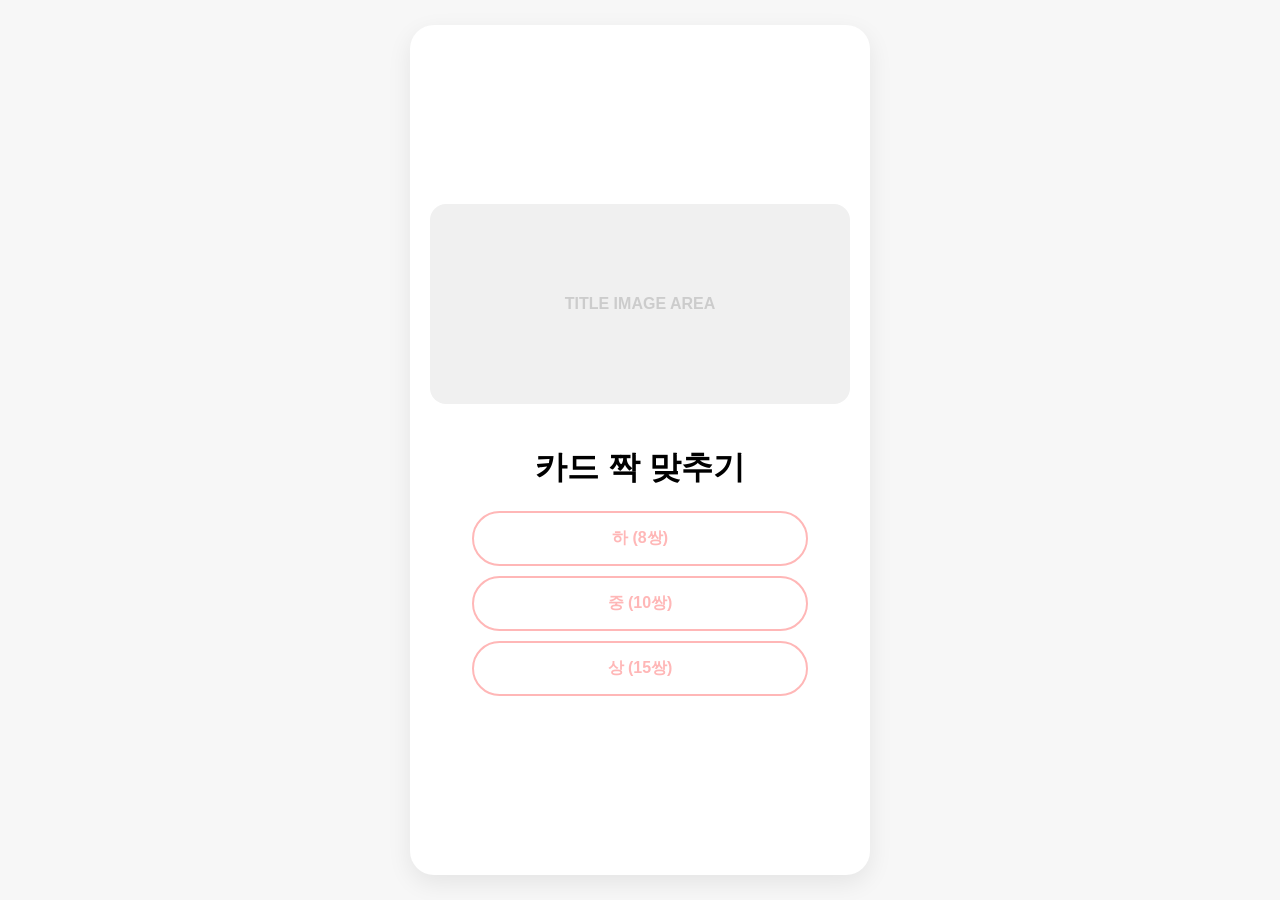
==== card-match/index.html @ d304b66b "card/match 추가" ====
<!DOCTYPE html>
<html lang="ko">
<head>
    <meta charset="UTF-8">
    <meta name="viewport" content="width=device-width, initial-scale=1.0">
    <title>고양이 카드 맞추기</title>
    <link rel="stylesheet" href="style.css">
</head>
<body>
    <div id="game">
      <div id="start-screen" class="screen">
    <div class="title-image-area">
        <span>TITLE IMAGE AREA</span>
    </div>
    <h1 class="game-title">카드 짝 맞추기</h1>
    <div class="difficulty-group">
        <button class="menu-btn difficulty-btn" onclick="loadingGame(8)">하 (8쌍)</button>
        <button class="menu-btn difficulty-btn" onclick="loadingGame(10)">중 (10쌍)</button>
        <button class="menu-btn difficulty-btn" onclick="loadingGame(15)">상 (15쌍)</button>
    </div>
</div>

        <div id="game-screen" class="screen hidden">
            <div id="game-board" class="grid-container"></div>
            <div id="timer-wrapper">
                <span id="timer-label">Play Time : </span>
                <span id="timer-count">0</span>초
            </div>
            <div id="start-overlay" class="hidden">START!</div>
        </div>

        <div id="end-screen" class="screen hidden">
            <div class="end-content">
                <h2>🎉 미션 성공!</h2>
                <p id="final-message">수고하셨습니다.<br>playtime : 0초</p>
                <div class="button-group">
                    <button class="menu-btn secondary" onclick="loadingGame()">다시 하기</button>
                    <button class="menu-btn outline" onclick="goToHome()">시작으로</button>
                </div>
            </div>
        </div>
    </div>
    <script src="script.js"></script>
</body>
</html>
---- card-match/style.css ----
/* 기본 레이아웃 */
body {
    margin: 0; padding: 0; background-color: #f7f7f7;
    display: flex; justify-content: center; align-items: center;
    min-height: 100vh; font-family: 'Pretendard', sans-serif;
}

#game {
    position: relative; width: 100%; max-width: 420px; height: 90vh;
    background: #ffffff; border-radius: 24px; padding: 20px;
    box-shadow: 0 8px 24px rgba(0, 0, 0, 0.08);
    display: flex; flex-direction: column; align-items: center;
    overflow: hidden;
}

.screen { width: 100%; height: 100%; display: flex; flex-direction: column; align-items: center; justify-content: center; }
.hidden { display: none !important; }

/* 1. 시작 화면 관련 */
.title-image-area {
    width: 100%; height: 200px; background: #f0f0f0; border-radius: 16px;
    display: flex; align-items: center; justify-content: center; color: #ccc; font-weight: bold; margin-bottom: 20px;
}

/* 2. 그리드 설정: 행(rows) 개수를 지정하지 않는 것이 핵심! */
.grid-container {
    display: grid;
    /* 5열 고정, 각 열의 너비는 동일하게 */
    grid-template-columns: repeat(5, 1fr); 
    /* 행(rows)을 쓰지 않으면 데이터 양에 따라 자동으로 줄바꿈됩니다 */
    gap: 8px; 
    width: 100%; 
    margin-top: 10px;
    padding-bottom: 20px;
}

#timer-wrapper { margin-top: 20px; font-size: 1.2rem; font-weight: bold; color: #555; }
#timer-count { color: #ffb7b7; font-size: 1.5rem; }

/* START! 중앙 메시지 */
#start-overlay {
    position: absolute; top: 50%; left: 50%; transform: translate(-50%, -50%);
    font-size: 4rem; font-weight: 900; color: #ffb7b7; z-index: 100;
    text-shadow: 2px 2px 10px rgba(0,0,0,0.1); pointer-events: none;
}

/* 3. 종료 화면 */
.end-content { text-align: center; }
#final-message { font-size: 1.2rem; line-height: 1.6; margin: 20px 0; color: #444; }
.button-group { display: flex; flex-direction: column; gap: 10px; width: 200px; }

/* 1. 카드 디자인: 세로 비율을 일정하게 유지 */
.card {
    position: relative;
    perspective: 1000px;
    cursor: pointer;
    aspect-ratio: 3 / 4; /* 가로 3 : 세로 4 비율 고정 */
}

.card-inner { position: relative; width: 100%; height: 100%; transition: transform 0.6s; transform-style: preserve-3d; }
.card.flipped .card-inner { transform: rotateY(180deg); }
.card-face { position: absolute; width: 100%; height: 100%; backface-visibility: hidden; border-radius: 8px; display: flex; justify-content: center; align-items: center; }
.card-front { background-color: #ffe0e0; }
.card-back { background-color: #fff; transform: rotateY(180deg); border: 2px solid #ffe0e0; font-size: 1.2rem; }
.card.matched { visibility: hidden; }

/* 버튼 스타일 */
.menu-btn { padding: 15px; border-radius: 50px; border: none; font-weight: bold; cursor: pointer; transition: 0.2s; font-size: 1rem; }
.primary { background: #ffb7b7; color: white; width: 80%; }
.secondary { background: #ffb7b7; color: white; }
.outline { background: #fff; border: 2px solid #ffb7b7; color: #ffb7b7; }
.menu-btn:active { transform: scale(0.95); }

/* 난이도 버튼 그룹 */
.difficulty-group {
    display: flex;
    flex-direction: column;
    gap: 10px;
    width: 80%;
}

.difficulty-btn {
    background: #fff;
    border: 2px solid #ffb7b7;
    color: #ffb7b7;
}

.difficulty-btn:hover {
    background: #ffb7b7;
    color: #fff;
}

/* 3. 스크롤 설정: 카드가 많아져서 화면을 넘어가면 스크롤바 생성 */
#game-screen {
    width: 100%;
    height: 100%;
    overflow-y: auto; /* 세로 스크롤 허용 */
    display: flex;
    flex-direction: column;
    align-items: center;
}
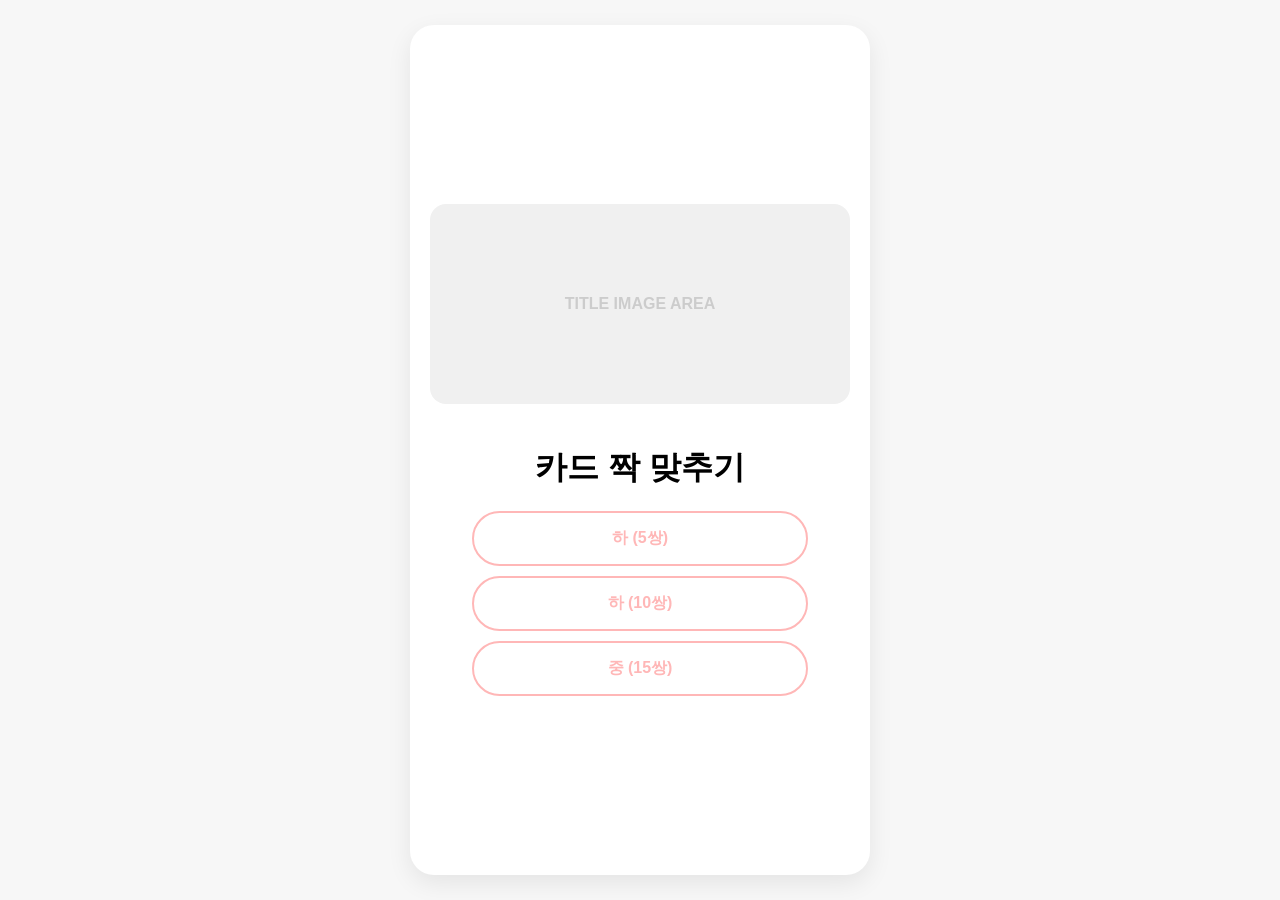
==== commit 8c013edf: "난이도와 카드 추가" ====
--- a/card-match/index.html
+++ b/card-match/index.html
@@ -14,9 +14,9 @@
     </div>
     <h1 class="game-title">카드 짝 맞추기</h1>
     <div class="difficulty-group">
-        <button class="menu-btn difficulty-btn" onclick="loadingGame(8)">하 (8쌍)</button>
-        <button class="menu-btn difficulty-btn" onclick="loadingGame(10)">중 (10쌍)</button>
-        <button class="menu-btn difficulty-btn" onclick="loadingGame(15)">상 (15쌍)</button>
+        <button class="menu-btn difficulty-btn" onclick="loadingGame(5)">하 (5쌍)</button>
+        <button class="menu-btn difficulty-btn" onclick="loadingGame(10)">하 (10쌍)</button>
+        <button class="menu-btn difficulty-btn" onclick="loadingGame(15)">중 (15쌍)</button>
     </div>
 </div>
 
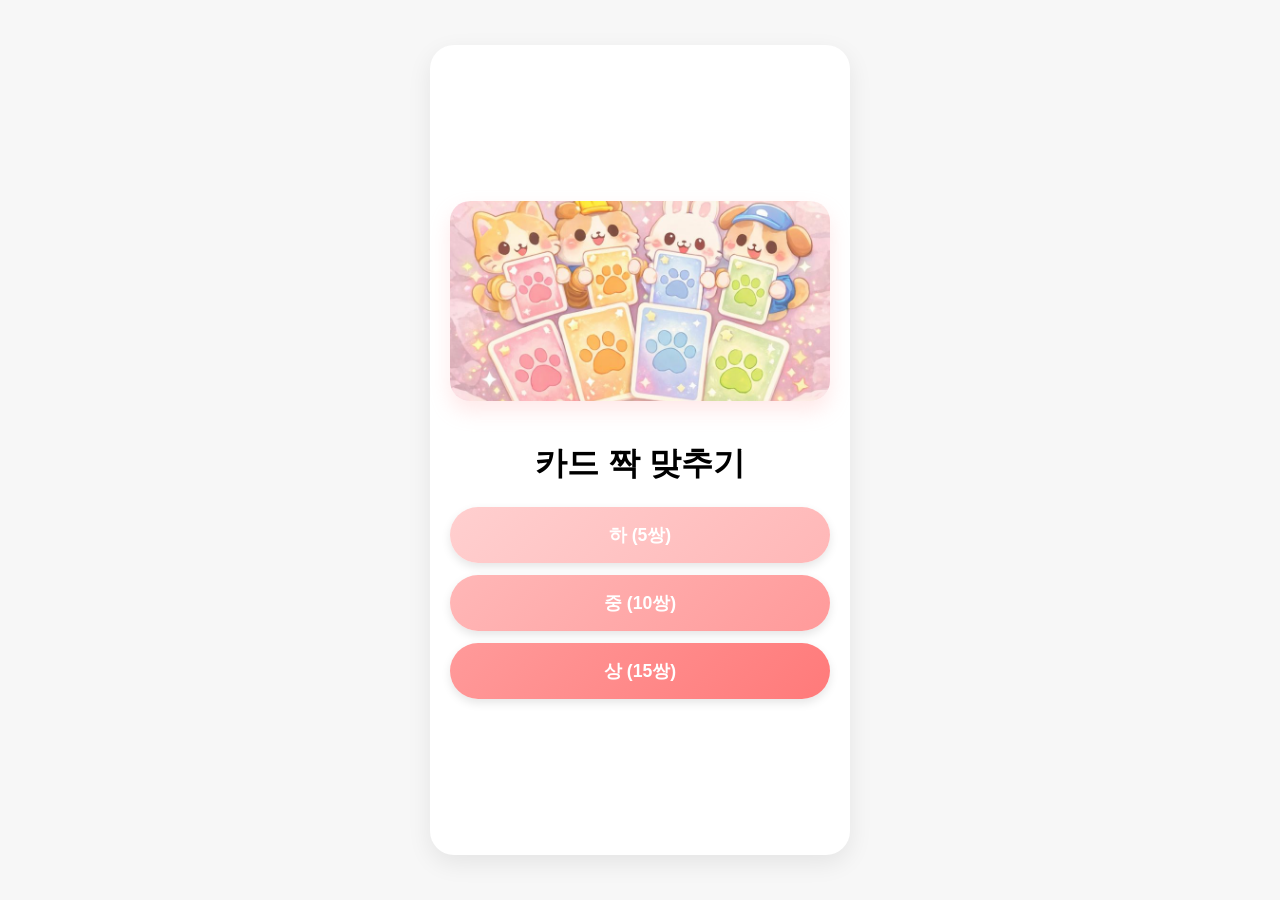
==== commit e681b8ea: "타이틀 추가" ====
--- a/card-match/index.html
+++ b/card-match/index.html
@@ -8,24 +8,24 @@
 </head>
 <body>
     <div id="game">
-      <div id="start-screen" class="screen">
-    <div class="title-image-area">
-        <span>TITLE IMAGE AREA</span>
-    </div>
-    <h1 class="game-title">카드 짝 맞추기</h1>
-    <div class="difficulty-group">
-        <button class="menu-btn difficulty-btn" onclick="loadingGame(5)">하 (5쌍)</button>
-        <button class="menu-btn difficulty-btn" onclick="loadingGame(10)">하 (10쌍)</button>
-        <button class="menu-btn difficulty-btn" onclick="loadingGame(15)">중 (15쌍)</button>
-    </div>
-</div>
+        <div id="start-screen" class="screen">
+            <div class="title-image-area">
+                <img src="image/title.jpeg" alt="게임 타이틀" class="title-img">
+            </div>
+            <h1 class="game-title">카드 짝 맞추기</h1>
+            <div class="difficulty-group">
+                <button class="menu-btn diff-btn easy" onclick="loadingGame(5)">하 (5쌍)</button>
+                <button class="menu-btn diff-btn normal" onclick="loadingGame(10)">중 (10쌍)</button>
+                <button class="menu-btn diff-btn hard" onclick="loadingGame(15)">상 (15쌍)</button>
+            </div>
+        </div>
 
         <div id="game-screen" class="screen hidden">
-            <div id="game-board" class="grid-container"></div>
             <div id="timer-wrapper">
                 <span id="timer-label">Play Time : </span>
                 <span id="timer-count">0</span>초
             </div>
+            <div id="game-board" class="grid-container"></div>
             <div id="start-overlay" class="hidden">START!</div>
         </div>
 
@@ -34,12 +34,11 @@
                 <h2>🎉 미션 성공!</h2>
                 <p id="final-message">수고하셨습니다.<br>playtime : 0초</p>
                 <div class="button-group">
-                    <button class="menu-btn secondary" onclick="loadingGame()">다시 하기</button>
+                    <button class="menu-btn secondary" onclick="restartGame()">다시 하기</button>
                     <button class="menu-btn outline" onclick="goToHome()">시작으로</button>
                 </div>
             </div>
         </div>
-    </div>
-    <script src="script.js"></script>
+    </div> <script src="script.js"></script>
 </body>
 </html>
--- a/card-match/style.css
+++ b/card-match/style.css
@@ -1,101 +1,130 @@
-/* 기본 레이아웃 */
+/* 기본 배경 */
 body {
     margin: 0; padding: 0; background-color: #f7f7f7;
     display: flex; justify-content: center; align-items: center;
     min-height: 100vh; font-family: 'Pretendard', sans-serif;
 }
 
+/* 게임기 본체 틀 */
 #game {
-    position: relative; width: 100%; max-width: 420px; height: 90vh;
-    background: #ffffff; border-radius: 24px; padding: 20px;
+    position: relative;
+    width: 100%;
+    max-width: 420px;
+    height: 90vh;
+    background: #ffffff;
+    border-radius: 24px;
     box-shadow: 0 8px 24px rgba(0, 0, 0, 0.08);
-    display: flex; flex-direction: column; align-items: center;
-    overflow: hidden;
+    display: flex;
+    flex-direction: column;
+    overflow: hidden; /* 내부 요소가 넘치면 자름 */
 }
 
-.screen { width: 100%; height: 100%; display: flex; flex-direction: column; align-items: center; justify-content: center; }
+/* 모든 화면 공통: 기본적으로 중앙 정렬 */
+.screen {
+    width: 100%;
+    height: 100%;
+    display: flex;
+    flex-direction: column;
+    align-items: center;
+    justify-content: center; /* 시작/종료 화면을 위해 중앙 정렬 기본값 */
+    padding: 20px;
+    box-sizing: border-box;
+}
+
 .hidden { display: none !important; }
 
-/* 1. 시작 화면 관련 */
+/* 1. 시작 화면 특화 */
 .title-image-area {
-    width: 100%; height: 200px; background: #f0f0f0; border-radius: 16px;
-    display: flex; align-items: center; justify-content: center; color: #ccc; font-weight: bold; margin-bottom: 20px;
+    width: 100%;
+    height: 200px;
+    border-radius: 20px;
+    overflow: hidden;
+    margin-bottom: 20px;
+    box-shadow: 0 10px 20px rgba(255, 183, 183, 0.3);
+}
+.title-img { width: 100%; height: 100%; object-fit: cover; }
+
+.difficulty-group {
+    display: flex;
+    flex-direction: column;
+    gap: 12px;
+    width: 100%;
 }
 
-/* 2. 그리드 설정: 행(rows) 개수를 지정하지 않는 것이 핵심! */
+/* 버튼 디자인: 그라데이션 적용 */
+.menu-btn.diff-btn {
+    padding: 16px;
+    border-radius: 50px;
+    border: none;
+    font-size: 1.1rem;
+    font-weight: 800;
+    color: white;
+    cursor: pointer;
+    box-shadow: 0 4px 10px rgba(0, 0, 0, 0.1);
+}
+.easy { background: linear-gradient(135deg, #ffcfcf 0%, #ffb7b7 100%); }
+.normal { background: linear-gradient(135deg, #ffb7b7 0%, #ff9a9a 100%); }
+.hard { background: linear-gradient(135deg, #ff9a9a 0%, #ff7a7a 100%); }
+
+/* 2. 게임 화면 특화: 스크롤이 필요하므로 상단 정렬로 변경 */
+#game-screen {
+    justify-content: flex-start; /* 상단부터 정렬 */
+    overflow-y: auto;
+}
+#game-screen::-webkit-scrollbar { width: 4px; }
+#game-screen::-webkit-scrollbar-thumb { background: #ffb7b7; border-radius: 10px; }
+
+#timer-wrapper {
+    position: sticky; top: 0; background: white;
+    width: 100%; padding: 15px 0; text-align: center;
+    font-weight: bold; z-index: 10;
+}
+#timer-count { color: #ffb7b7; font-size: 1.5rem; }
+
 .grid-container {
     display: grid;
-    /* 5열 고정, 각 열의 너비는 동일하게 */
-    grid-template-columns: repeat(5, 1fr); 
-    /* 행(rows)을 쓰지 않으면 데이터 양에 따라 자동으로 줄바꿈됩니다 */
-    gap: 8px; 
-    width: 100%; 
-    margin-top: 10px;
-    padding-bottom: 20px;
+    grid-template-columns: repeat(5, 1fr);
+    gap: 8px; width: 100%; padding-bottom: 30px;
+    margin: auto 0; /* 카드가 적을 땐 중앙으로 보냄 */
 }
 
-#timer-wrapper { margin-top: 20px; font-size: 1.2rem; font-weight: bold; color: #555; }
-#timer-count { color: #ffb7b7; font-size: 1.5rem; }
-
-/* START! 중앙 메시지 */
-#start-overlay {
-    position: absolute; top: 50%; left: 50%; transform: translate(-50%, -50%);
-    font-size: 4rem; font-weight: 900; color: #ffb7b7; z-index: 100;
-    text-shadow: 2px 2px 10px rgba(0,0,0,0.1); pointer-events: none;
-}
-
-/* 3. 종료 화면 */
-.end-content { text-align: center; }
-#final-message { font-size: 1.2rem; line-height: 1.6; margin: 20px 0; color: #444; }
-.button-group { display: flex; flex-direction: column; gap: 10px; width: 200px; }
-
-/* 1. 카드 디자인: 세로 비율을 일정하게 유지 */
-.card {
-    position: relative;
-    perspective: 1000px;
-    cursor: pointer;
-    aspect-ratio: 3 / 4; /* 가로 3 : 세로 4 비율 고정 */
-}
-
+/* 카드 및 기타 (기존 동일) */
+.card { position: relative; perspective: 1000px; aspect-ratio: 3 / 4; }
 .card-inner { position: relative; width: 100%; height: 100%; transition: transform 0.6s; transform-style: preserve-3d; }
 .card.flipped .card-inner { transform: rotateY(180deg); }
 .card-face { position: absolute; width: 100%; height: 100%; backface-visibility: hidden; border-radius: 8px; display: flex; justify-content: center; align-items: center; }
 .card-front { background-color: #ffe0e0; }
-.card-back { background-color: #fff; transform: rotateY(180deg); border: 2px solid #ffe0e0; font-size: 1.2rem; }
-.card.matched { visibility: hidden; }
+.card-back { background-color: #fff; transform: rotateY(180deg); border: 2px solid #ffb7b7; }
+.card-back img { width: 85%; height: 85%; object-fit: contain; }
+.card.matched { visibility: hidden; opacity: 0; transition: 0.6s; }
 
-/* 버튼 스타일 */
-.menu-btn { padding: 15px; border-radius: 50px; border: none; font-weight: bold; cursor: pointer; transition: 0.2s; font-size: 1rem; }
-.primary { background: #ffb7b7; color: white; width: 80%; }
-.secondary { background: #ffb7b7; color: white; }
-.outline { background: #fff; border: 2px solid #ffb7b7; color: #ffb7b7; }
-.menu-btn:active { transform: scale(0.95); }
-
-/* 난이도 버튼 그룹 */
-.difficulty-group {
-    display: flex;
-    flex-direction: column;
-    gap: 10px;
-    width: 80%;
+/* START! 중앙 메시지 (가독성 강화 버전) */
+#start-overlay {
+    position: absolute;
+    top: 50%;
+    left: 50%;
+    transform: translate(-50%, -50%);
+    font-size: 5rem; /* 글씨도 좀 더 키움 */
+    font-weight: 900;
+    
+    /* 핵심: 색상을 진한 붉은색으로 변경 */
+    color: #e63946; 
+    
+    /* 흰색 테두리와 진한 그림자로 입체감 빡! */
+    text-shadow: 
+        3px 3px 0px #ffffff, 
+        6px 6px 15px rgba(0,0,0,0.3);
+        
+    z-index: 100;
+    pointer-events: none;
+    white-space: nowrap; /* 줄바꿈 방지 */
+    
+    /* 펑! 하고 나타나는 애니메이션 추가 (선택사항) */
+    animation: popIn 0.4s cubic-bezier(0.175, 0.885, 0.32, 1.275);
 }
 
-.difficulty-btn {
-    background: #fff;
-    border: 2px solid #ffb7b7;
-    color: #ffb7b7;
-}
-
-.difficulty-btn:hover {
-    background: #ffb7b7;
-    color: #fff;
-}
-
-/* 3. 스크롤 설정: 카드가 많아져서 화면을 넘어가면 스크롤바 생성 */
-#game-screen {
-    width: 100%;
-    height: 100%;
-    overflow-y: auto; /* 세로 스크롤 허용 */
-    display: flex;
-    flex-direction: column;
-    align-items: center;
+/* 팝업 애니메이션 */
+@keyframes popIn {
+    0% { transform: translate(-50%, -50%) scale(0.5); opacity: 0; }
+    100% { transform: translate(-50%, -50%) scale(1); opacity: 1; }
 }
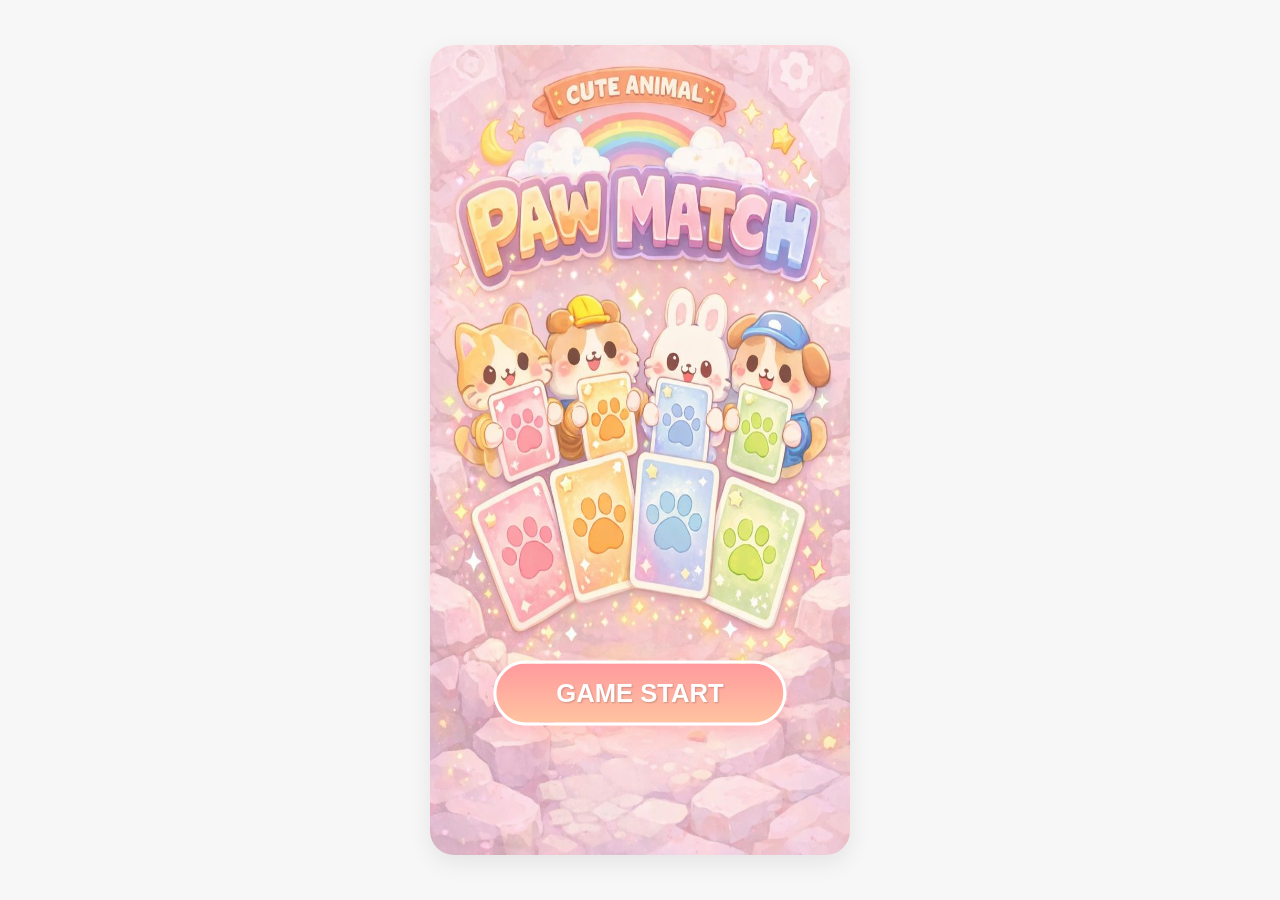
==== commit d5fd903c: "title,start 부분 변경" ====
--- a/card-match/index.html
+++ b/card-match/index.html
@@ -8,16 +8,11 @@
 </head>
 <body>
     <div id="game">
-        <div id="start-screen" class="screen">
-            <div class="title-image-area">
-                <img src="image/title.jpeg" alt="게임 타이틀" class="title-img">
-            </div>
-            <h1 class="game-title">카드 짝 맞추기</h1>
-            <div class="difficulty-group">
-                <button class="menu-btn diff-btn easy" onclick="loadingGame(5)">하 (5쌍)</button>
-                <button class="menu-btn diff-btn normal" onclick="loadingGame(10)">중 (10쌍)</button>
-                <button class="menu-btn diff-btn hard" onclick="loadingGame(15)">상 (15쌍)</button>
-            </div>
+       <div id="start-screen" class="screen start-bg"> 
+    
+            <button class="menu-btn start-btn" onclick="startGameRandom()">
+                GAME START
+            </button>
         </div>
 
         <div id="game-screen" class="screen hidden">
--- a/card-match/style.css
+++ b/card-match/style.css
@@ -5,7 +5,7 @@
     min-height: 100vh; font-family: 'Pretendard', sans-serif;
 }
 
-/* 게임기 본체 틀 */
+/* 게임기 본체 틀 
 #game {
     position: relative;
     width: 100%;
@@ -16,18 +16,60 @@
     box-shadow: 0 8px 24px rgba(0, 0, 0, 0.08);
     display: flex;
     flex-direction: column;
-    overflow: hidden; /* 내부 요소가 넘치면 자름 */
-}
-
-/* 모든 화면 공통: 기본적으로 중앙 정렬 */
+    overflow: hidden;
+    
+}*/
+
+/* 1. 게임기 본체: 패딩 제거! (이미지를 꽉 채우기 위해) */
+#game0 {
+    position: relative;
+    width: 100%;
+    max-width: 420px;
+    height: 90vh;
+    background: #ffffff;
+    border-radius: 24px;
+    box-shadow: 0 8px 24px rgba(0, 0, 0, 0.08);
+    display: flex;
+    flex-direction: column;
+    overflow: hidden; 
+ 
+}
+
+#game {
+    position: relative;
+    width: 100%;
+    max-width: 420px;
+    height: 90vh;
+    background: #ffffff;
+    border-radius: 24px;
+    box-shadow: 0 8px 24px rgba(0, 0, 0, 0.08);
+    display: flex;
+    flex-direction: column;
+    overflow: hidden;
+    padding: 0; /* <--- 중요! 패딩 0으로 설정 */
+}
+
+/* 모든 화면 공통: 기본적으로 중앙 정렬
 .screen {
     width: 100%;
     height: 100%;
     display: flex;
     flex-direction: column;
     align-items: center;
-    justify-content: center; /* 시작/종료 화면을 위해 중앙 정렬 기본값 */
+    justify-content: center; 
     padding: 20px;
+    box-sizing: border-box;
+} */
+
+/* 2. 화면 공통: 여기서 패딩을 줍니다 */
+.screen {
+    width: 100%;
+    height: 100%;
+    display: flex;
+    flex-direction: column;
+    align-items: center;
+    justify-content: center;
+    padding: 20px; /* <-- 패딩을 여기로 이동 */
     box-sizing: border-box;
 }
 
@@ -42,7 +84,18 @@
     margin-bottom: 20px;
     box-shadow: 0 10px 20px rgba(255, 183, 183, 0.3);
 }
-.title-img { width: 100%; height: 100%; object-fit: cover; }
+.title-img {
+    width: 100%;
+    height: 100%;
+    
+    /* 핵심 변경! cover -> contain */
+    /* cover: 박스를 꽉 채움 (잘릴 수 있음) */
+    /* contain: 비율 유지하며 다 보여줌 (여백 생길 수 있음) */
+    object-fit: contain; 
+    
+    /* 이미지가 작아서 여백이 생길 경우 중앙에 오도록 설정 */
+    object-position: center;
+}
 
 .difficulty-group {
     display: flex;
@@ -99,32 +152,155 @@
 .card.matched { visibility: hidden; opacity: 0; transition: 0.6s; }
 
 /* START! 중앙 메시지 (가독성 강화 버전) */
+/* START! 중앙 메시지 (몽글몽글 핑크 버전) */
 #start-overlay {
     position: absolute;
     top: 50%;
     left: 50%;
     transform: translate(-50%, -50%);
-    font-size: 5rem; /* 글씨도 좀 더 키움 */
+    
+    font-size: 5.5rem; /* 글씨 크기 살짝 키움 */
     font-weight: 900;
     
-    /* 핵심: 색상을 진한 붉은색으로 변경 */
-    color: #e63946; 
-    
-    /* 흰색 테두리와 진한 그림자로 입체감 빡! */
+    /* 핵심 스타일: 흰색 글씨 + 도톰한 핑크 테두리 + 은은한 광채 */
+    color: #ffffff; /* 글씨는 깨끗한 흰색 */
+    
+    /* 도톰한 핑크색 테두리 (스티커 느낌) */
+    -webkit-text-stroke: 4px #ff9a9e; 
+    
+    /* 핑크색으로 부드럽게 퍼지는 빛 효과 */
     text-shadow: 
-        3px 3px 0px #ffffff, 
-        6px 6px 15px rgba(0,0,0,0.3);
+        0 0 20px rgba(255, 154, 158, 0.6),
+        0 0 40px rgba(255, 154, 158, 0.3);
         
     z-index: 100;
     pointer-events: none;
-    white-space: nowrap; /* 줄바꿈 방지 */
-    
-    /* 펑! 하고 나타나는 애니메이션 추가 (선택사항) */
-    animation: popIn 0.4s cubic-bezier(0.175, 0.885, 0.32, 1.275);
-}
-
-/* 팝업 애니메이션 */
+    white-space: nowrap;
+    
+    /* 쫀득하게 튀어나오는 애니메이션 */
+    animation: popIn 0.6s cubic-bezier(0.34, 1.56, 0.64, 1);
+}
+
 @keyframes popIn {
     0% { transform: translate(-50%, -50%) scale(0.5); opacity: 0; }
-    100% { transform: translate(-50%, -50%) scale(1); opacity: 1; }
+    60% { transform: translate(-50%, -50%) scale(1.1); opacity: 1; } /* 살짝 커졌다가 */
+    100% { transform: translate(-50%, -50%) scale(1); opacity: 1; } /* 제자리로 */
+}
+
+
+.start-bg0 {
+    /* 기존 100% 꽉 채우기 대신 여백을 줍니다 */
+    width: calc(100% - 40px) !important; /* 좌우 20px씩 여백 */
+    height: calc(100% - 40px) !important; /* 위아래 20px씩 여백 */
+    margin: 20px; /* 바깥 여백 */
+    
+    /* 이미지 모서리를 둥글게 깎아서 부드럽게 */
+    border-radius: 24px;
+    
+    /* 배경 이미지 설정 */
+    background-image: url('image/title.jpeg');
+    background-size: cover; /* 여전히 꽉 채우지만, 액자 안에서만 채움 */
+    background-position: center;
+    background-repeat: no-repeat;
+    
+    /* 액자가 붕 떠 보이게 그림자 추가 (선택사항) */
+    box-shadow: 0 10px 25px rgba(0, 0, 0, 0.15);
+}
+
+.start-bg {
+    width: 100%;
+    height: 100%;
+    
+    /* 보내주신 이미지를 배경으로 설정 */
+    background-image: url('image/title.jpeg'); /* 파일명 정확히 확인! */
+    
+    /* 핵심: 가로 세로를 100%로 강제해서 박스에 딱 맞게 늘림 */
+    background-size: 100% 100%; 
+    background-position: center;
+    background-repeat: no-repeat;
+    
+    /* 내부 정렬 설정 */
+    display: flex;
+    flex-direction: column;
+    align-items: center;
+    justify-content: flex-end; /* 버튼을 아래쪽으로 밀어줌 */
+}
+
+/* 2. 타이틀 글씨: 배경이 밝아졌으니 글씨를 진하게 + 흰색 테두리 */
+.main-title {
+    font-size: 2.8rem;
+    margin-bottom: 40px;
+    
+    /* 글씨 색상을 다시 진한 색(또는 핫핑크)으로 변경 */
+    color: #e63946; /* 빨간맛 핑크 (아까 START 색상과 통일) */
+    
+    /* 배경이 화려해도 글씨가 잘 보이게 '흰색 테두리'를 빡! 줍니다 */
+    text-shadow: 
+        3px 3px 0px #ffffff, 
+        0px 0px 8px rgba(255, 255, 255, 0.8);
+        
+    font-weight: 900;
+}
+
+/* --- 화면별 개별 설정 --- */
+
+/* 1. 시작 화면 (배경 이미지 & 버튼 기준점) */
+#start-screen {
+    position: relative; /* 자식인 버튼(absolute)의 기준점이 됨 */
+    /* 나머지 배경 관련 설정은 .start-bg 클래스에 있습니다 */
+}
+
+/* 2. 게임 화면 & 종료 화면 (흰색 배경 & 여백 복구) */
+/* 아까 #game에서 padding: 0을 했기 때문에, 여기서 다시 padding을 줘야 함 */
+#game-screen, #end-screen {
+    width: 100%;
+    height: 100%;
+    background-color: #ffffff; /* 흰색 배경 */
+    padding: 20px; /* 내부 여백 확보 */
+    box-sizing: border-box; /* 패딩 줬을 때 박스 커짐 방지 */
+}
+
+/* GAME START 버튼: 배경과 어울리는 몽환적인 핑크 스타일 */
+.start-btn {
+    position: absolute;
+    top: 80%;
+    left: 50%;
+    transform: translate(-50%, -50%);
+    
+    padding: 15px 60px; /* 좌우 여백을 좀 더 넓게 */
+    font-size: 1.6rem;
+    font-weight: 900;
+    
+    /* 핵심: 흰색 배경 대신 부드러운 핑크 그라데이션 적용 */
+    background: linear-gradient(180deg, #ff9a9e 0%, #ffc3a0 100%);
+    
+    /* 글씨는 깔끔하게 흰색 + 그림자 */
+    color: #ffffff;
+    text-shadow: 1px 1px 2px rgba(0, 0, 0, 0.2);
+    
+    /* 테두리를 흰색으로 줘서 스티커처럼 보이게 */
+    border: 3px solid #ffffff;
+    border-radius: 50px;
+    
+    /* 그림자도 핑크색으로 은은하게 퍼지게 */
+    box-shadow: 0 10px 20px rgba(255, 154, 158, 0.5);
+    
+    cursor: pointer;
+    white-space: nowrap;
+    
+    /* 둥실둥실 떠있는 애니메이션 */
+    animation: float 2s infinite ease-in-out;
+}
+
+/* 호버 효과: 밝아지면서 살짝 커짐 */
+.start-btn:hover {
+    background: linear-gradient(180deg, #ffc3a0 0%, #ff9a9e 100%); /* 색상 반전 */
+    transform: translate(-50%, -50%) scale(1.05);
+    box-shadow: 0 15px 25px rgba(255, 154, 158, 0.7);
+}
+
+/* 둥실둥실 애니메이션 (기존 pulse 대신 더 부드러운 느낌) */
+@keyframes float {
+    0%, 100% { transform: translate(-50%, -50%) translateY(0); }
+    50% { transform: translate(-50%, -50%) translateY(-5px); }
 }
